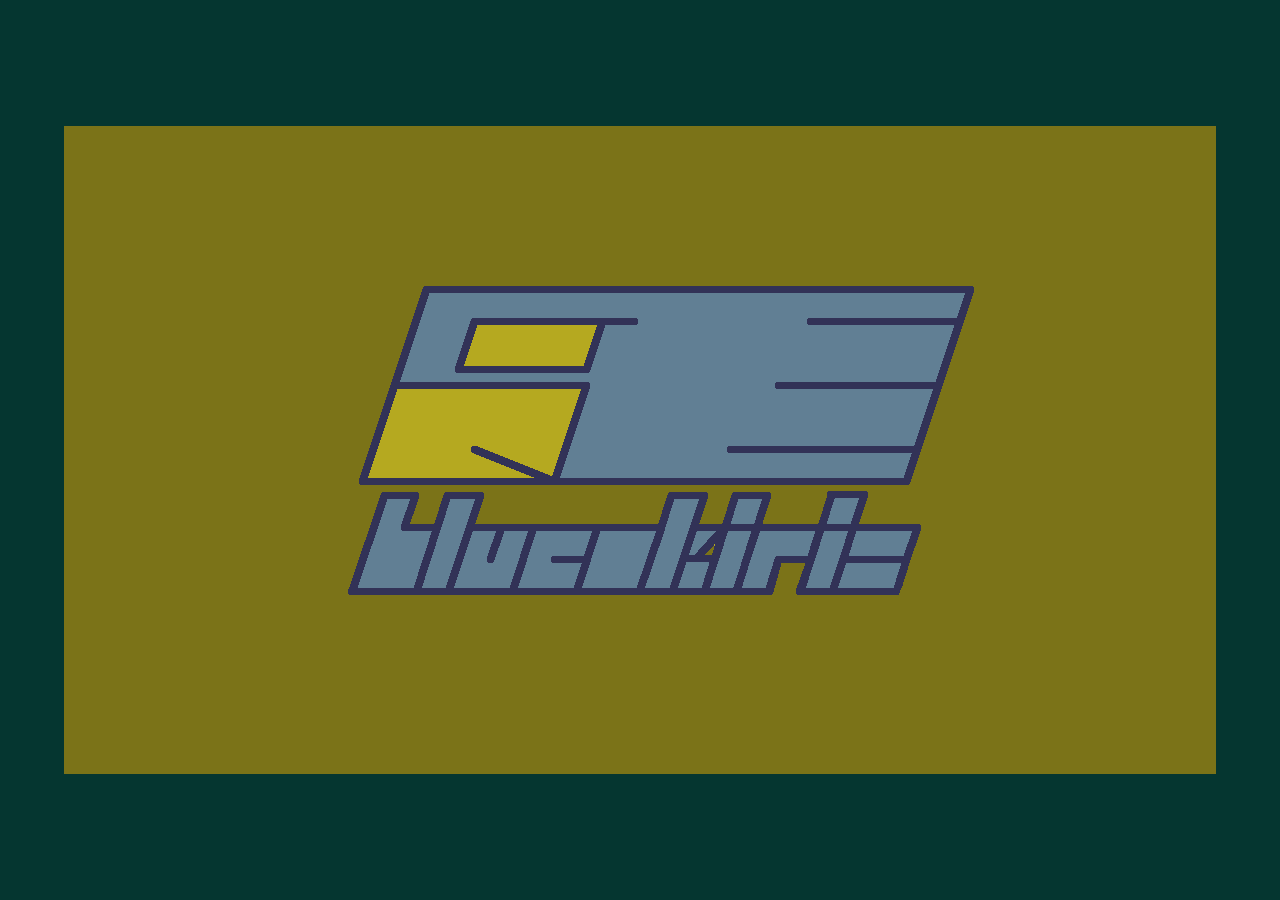
==== index.html @ 90a18a39 "Refresh of Engine from Super-Chunks (will be redone)" ====
<html>
	<meta charset="utf-8"/>
	<head>
		<meta http-equiv="X-UA-Compatible" content="IE=9" >
		<link rel="stylesheet" type="text/css" href="src/window.css">
		
		<script src="src/js/adj/global.js" type="text/Javascript"></script>

		<script src="src/js/adj/images.js" type="text/Javascript"></script>
		<script src="src/js/adj/music.js" type="text/Javascript"></script>
		
		<script src="src/js/lib/sprite.js" type="text/Javascript"></script>
		<script src="src/js/lib/characters.js" type="text/Javascript"></script>
		<script src="src/js/lib/tiles.js" type="text/Javascript"></script>
		<script src="src/js/lib/world.js" type="text/Javascript"></script>
		<script src="src/js/lib/input.js" type="text/Javascript"></script>

		<script src="src/js/game/gameobjs.js" type="text/Javascript"></script>
		<script src="src/js/game/levels.js" type="text/Javascript"></script>
		<script src="src/js/game/game.js" type="text/Javascript"></script>
		<script src="src/js/game/draw.js" type="text/Javascript"></script>

		<script src="src/js/engine/update.js" type="text/Javascript"></script>
		<script src="src/js/engine/render.js" type="text/Javascript"></script>
		<script src="src/js/engine/engine.js" type="text/Javascript"></script>
	</head>
	<body bgcolor="#053630">
		<!-- <h1> <font color="#FFFFFF";"> SUPER-CHUNKS </font></h1> -->
		
		<canvas id="game_screen" width="800" height="600">
			No canvas support
		</canvas>
		
		<script type="text/Javascript">
			var canvas = document.getElementById('game_screen'); // Get the canvas
			var ctx = canvas.getContext('2d'); // and the context

			canvas.width = screenWidth;
			canvas.height = screenHeight;
			
			ctx.fillStyle = "#FFFFFF";
			startGame();
		</script>
	</body>
</html>
---- src/window.css ----
@font-face {
  font-family: 'Pixeled';
  src: url('./Pixeled.ttf');
}

* { /* Put  the canvas up right next to everything else */
	margin: 0;
	padding: 0;
	position: fixed;
	top: 50%;
	left: 50%;
	transform: translate(-50%, -50%);
	font-family: 'Pixeled', serif;
}
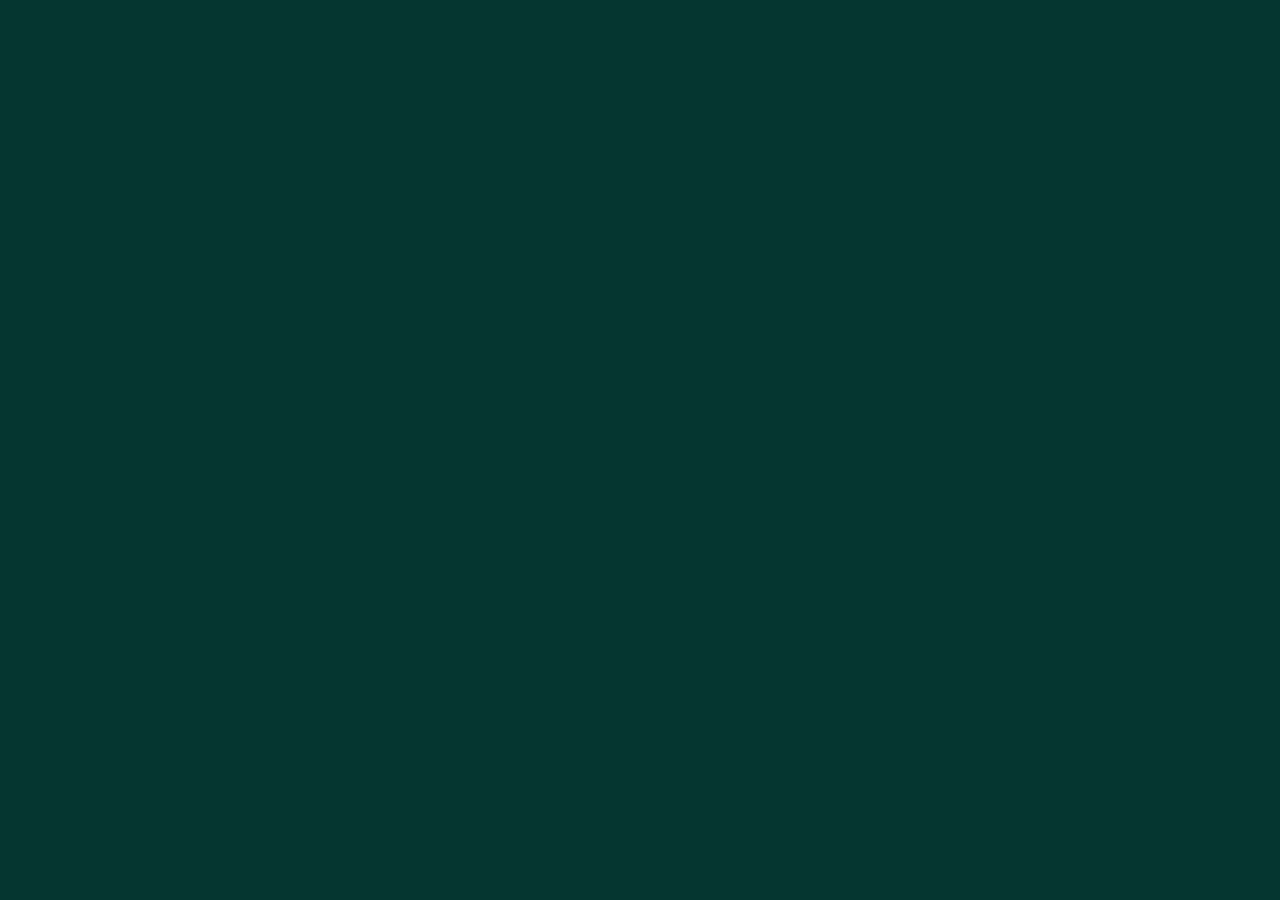
==== commit bf5df536: "Basic Structure Set Up" ====
--- a/index.html
+++ b/index.html
@@ -4,25 +4,35 @@
 		<meta http-equiv="X-UA-Compatible" content="IE=9" >
 		<link rel="stylesheet" type="text/css" href="src/window.css">
 		
-		<script src="src/js/adj/global.js" type="text/Javascript"></script>
+		<script type="text/Javascript">
+			function getClosestResolution(width, supportedWidths) {
+				let current = resolutions[0];
 
-		<script src="src/js/adj/images.js" type="text/Javascript"></script>
-		<script src="src/js/adj/music.js" type="text/Javascript"></script>
-		
-		<script src="src/js/lib/sprite.js" type="text/Javascript"></script>
-		<script src="src/js/lib/characters.js" type="text/Javascript"></script>
-		<script src="src/js/lib/tiles.js" type="text/Javascript"></script>
-		<script src="src/js/lib/world.js" type="text/Javascript"></script>
-		<script src="src/js/lib/input.js" type="text/Javascript"></script>
+				for(let i = 0; i < supportedWidths.length; i++) {
+					if(Math.abs(width - supportedWidths[i]) < Math.abs(width - current))
+						current = supportedWidths[i];
+				}
 
-		<script src="src/js/game/gameobjs.js" type="text/Javascript"></script>
-		<script src="src/js/game/levels.js" type="text/Javascript"></script>
-		<script src="src/js/game/game.js" type="text/Javascript"></script>
-		<script src="src/js/game/draw.js" type="text/Javascript"></script>
+				return current;
+			}
+		</script>
 
-		<script src="src/js/engine/update.js" type="text/Javascript"></script>
-		<script src="src/js/engine/render.js" type="text/Javascript"></script>
-		<script src="src/js/engine/engine.js" type="text/Javascript"></script>
+		<!-- Libraries -->
+		<script type="text/Javascript" src="source/javascript/library/music.js"></script>
+		<script type="text/Javascript" src="source/javascript/library/input.js"></script>
+		<script type="text/Javascript" src="source/javascript/library/sprite.js"></script>
+		<script type="text/Javascript" src="source/javascript/library/objects.js"></script>
+		<script type="text/Javascript" src="source/javascript/library/room.js"></script>
+
+		<!-- Environment variables and resources -->
+		<script type="text/Javascript" src="source/javascript/environment/global.js"></script>
+		<script type="text/Javascript" src="source/javascript/environment/resources.js"></script>
+		<script type="text/Javascript" src="source/javascript/environment/levels.js"></script>
+
+		<!-- Engine Code -->
+		<script type="text/Javascript" src="source/javascript/engine/update.js"></script>
+		<script type="text/Javascript" src="source/javascript/engine/render.js"></script>
+		<script type="text/Javascript" src="source/javascript/engine/engine.js"></script>
 	</head>
 	<body bgcolor="#053630">
 		<!-- <h1> <font color="#FFFFFF";"> SUPER-CHUNKS </font></h1> -->
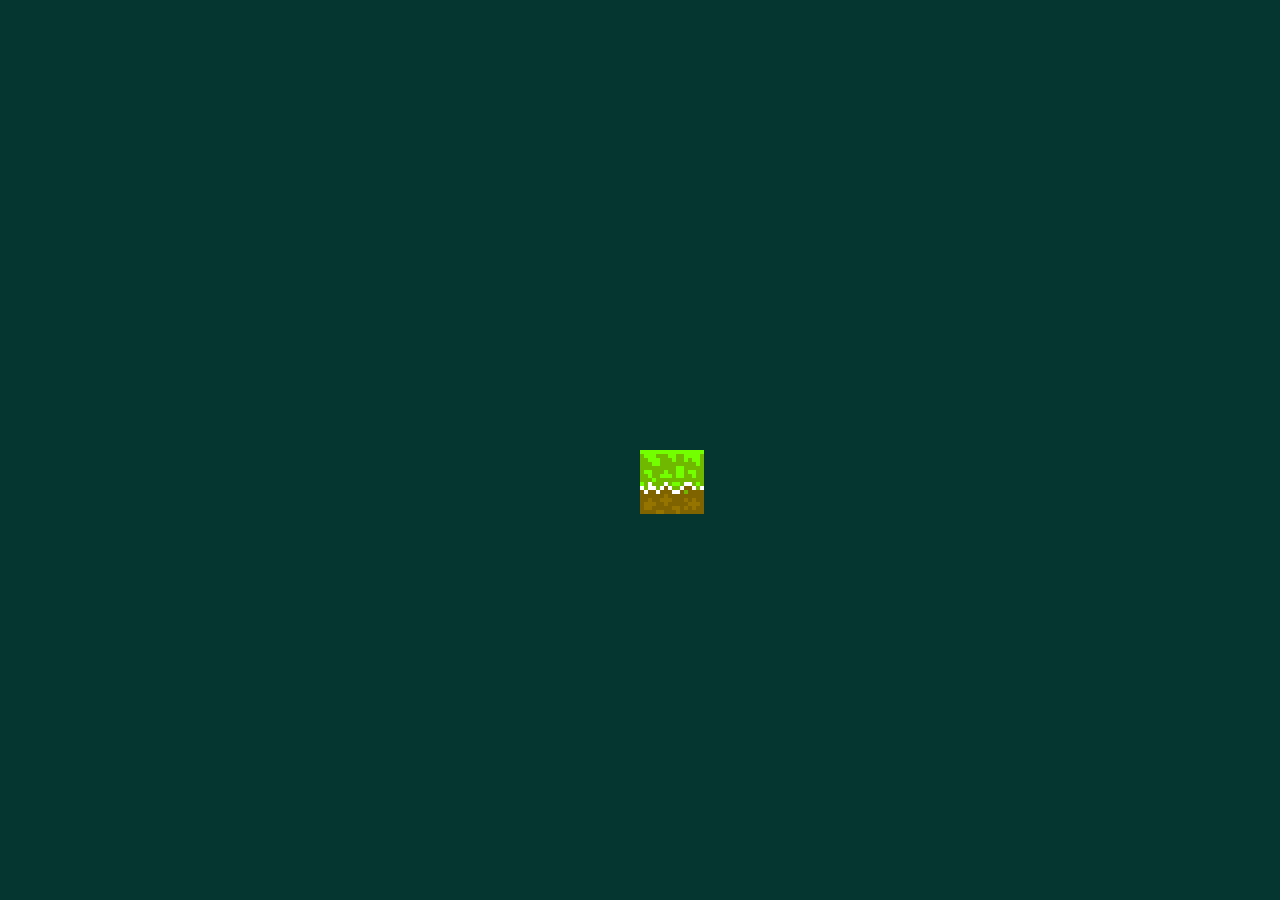
==== commit eaa61e54: "Unstable But Setup... Time for bug-fixing" ====
--- a/index.html
+++ b/index.html
@@ -2,7 +2,7 @@
 	<meta charset="utf-8"/>
 	<head>
 		<meta http-equiv="X-UA-Compatible" content="IE=9" >
-		<link rel="stylesheet" type="text/css" href="src/window.css">
+		<link rel="stylesheet" type="text/css" href="source/window.css">
 		
 		<script type="text/Javascript">
 			function getClosestResolution(width, supportedWidths) {
--- a/source/window.css
+++ b/source/window.css
@@ -0,0 +1,9 @@
+* { /* Put  the canvas up right next to everything else */
+	margin: 0;
+	padding: 0;
+	position: fixed;
+	top: 50%;
+	left: 50%;
+	transform: translate(-50%, -50%);
+}
+
